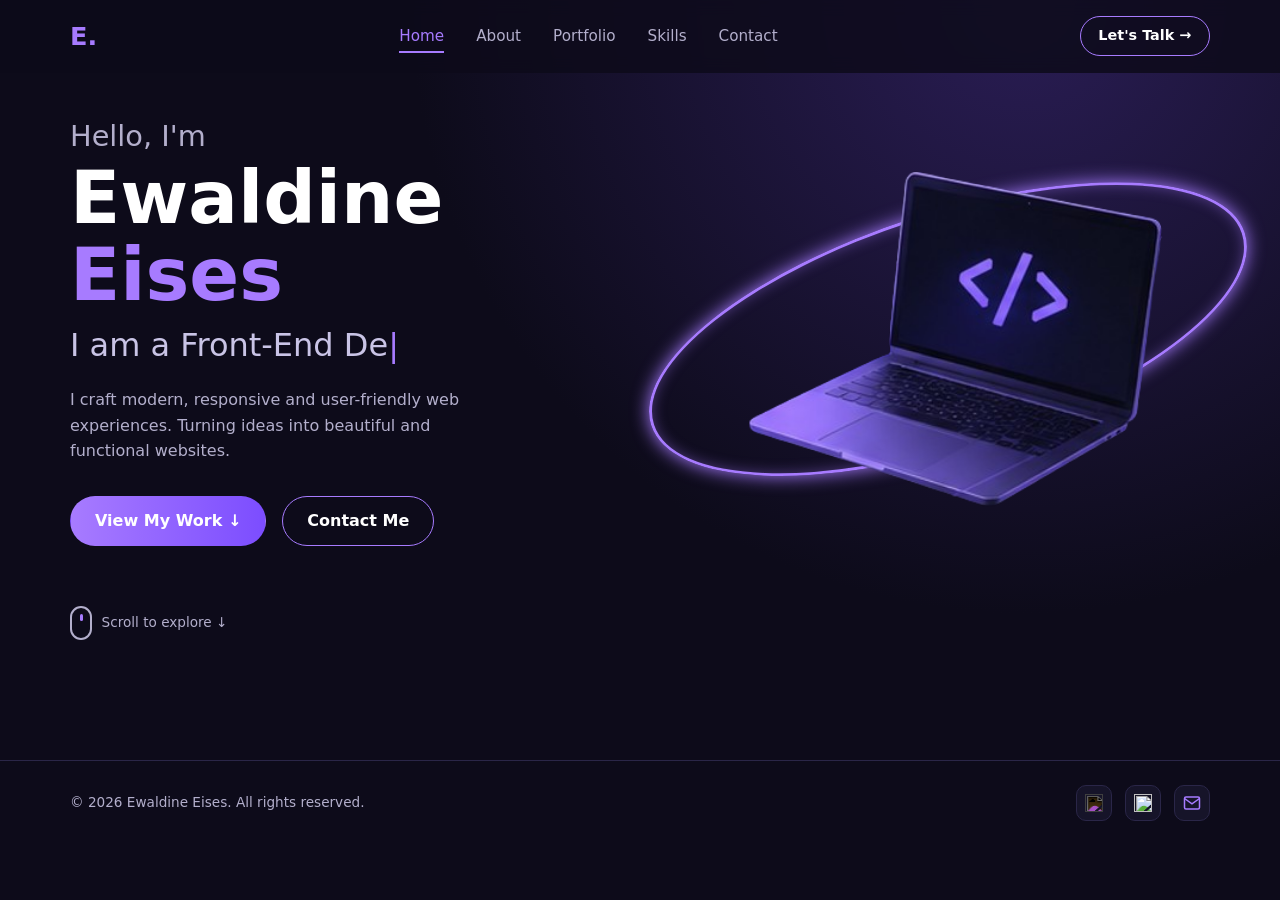
==== index.html @ 62b587c3 "First prototype" ====
<!DOCTYPE html>
<html lang="en">
<head>
  <meta charset="UTF-8" />
  <meta name="viewport" content="width=device-width, initial-scale=1.0" />
  <title>Ewaldine Eises | Home</title>
  <link rel="stylesheet" href="css/styles.css" />
  <script src="js/main.js" defer></script>
</head>
<body class="home-page">
  <header class="nav">
    <div class="container nav__inner">
      <a href="index.html" class="logo">E.</a>
      <ul class="nav__links">
        <li><a href="index.html" class="active">Home</a></li>
        <li><a href="about.html">About</a></li>
        <li><a href="portfolio.html">Portfolio</a></li>
        <li><a href="skills.html">Skills</a></li>
        <li><a href="contact.html">Contact</a></li>
      </ul>
      <a href="contact.html" class="btn btn--small nav__cta">Let's Talk →</a>
      <button class="nav__toggle" aria-label="Toggle menu" aria-expanded="false">☰</button>
    </div>
  </header>

  <main>
    <section class="hero">
      <div class="container hero__grid">
        <div class="hero__text-block">
          <p class="hero__greeting">Hello, I'm</p>
          <h1 class="hero__name">Ewaldine <span class="accent">Eises</span></h1>
          <p class="hero__role">I am a <span id="typed-text"></span><span class="typing-cursor">|</span></p>
          <p class="hero__text">I craft modern, responsive and user-friendly web experiences. Turning ideas into beautiful and functional websites.</p>
          <div class="hero__buttons">
            <a href="portfolio.html" class="btn btn--solid">View My Work ↓</a>
            <a href="contact.html" class="btn">Contact Me</a>
          </div>
        </div>

        <div class="hero__visual">
          <img class="hero__image" src="assets/image1.png" alt="Laptop displaying a code icon, surrounded by a glowing purple orbit" />
        </div>
      </div>

      <div class="container scroll-hint">
        <span class="mouse"></span> Scroll to explore ↓
      </div>
    </section>
  </main>

  <footer class="footer">
    <div class="container footer__inner">
      <span>© <span id="year"></span> Ewaldine Eises. All rights reserved.</span>
      <div class="socials">
        <a href="https://github.com/Ewaldine" target="_blank" rel="noopener" aria-label="GitHub"><img src="https://cdn.jsdelivr.net/gh/devicons/devicon@latest/icons/github/github-original.svg" alt="" /></a>
        <a href="https://www.linkedin.com/in/ewaldine-eises-568754282/" target="_blank" rel="noopener" aria-label="LinkedIn"><img src="https://cdn.jsdelivr.net/gh/devicons/devicon@latest/icons/linkedin/linkedin-original.svg" alt="" /></a>
        <a href="mailto:ewaldineeises05@gmail.com.na" aria-label="Email">
          <svg width="18" height="18" viewBox="0 0 24 24" fill="none" stroke="#a77bff" stroke-width="2"><rect x="2" y="4" width="20" height="16" rx="2"/><polyline points="22,6 12,13 2,6"/></svg>
        </a>
      </div>
    </div>
  </footer>
</body>
</html>
---- css/styles.css ----
/* ==========================================================
   1. Design tokens (colours, fonts, spacing) in one place
   ========================================================== */
:root {
  --bg: #0d0b1a;
  --bg-card: #161429;
  --bg-input: #1c1935;
  --border: #2a2648;
  --purple: #a77bff;
  --purple-dark: #7c4dff;
  --purple-glow: rgba(167, 123, 255, 0.35);
  --text: #ffffff;
  --text-muted: #b3afcc;
  --radius: 14px;
  --font: "Segoe UI", system-ui, -apple-system, Roboto, Arial, sans-serif;
}

/* ==========================================================
   2. Reset and base
   ========================================================== */
* { box-sizing: border-box; margin: 0; padding: 0; }

body {
  font-family: var(--font);
  background: radial-gradient(circle at 80% 0%, #2a1d55 0%, var(--bg) 45%);
  background-color: var(--bg);
  color: var(--text);
  line-height: 1.6;
  min-height: 100vh;
}

img { max-width: 100%; display: block; }
a { color: inherit; text-decoration: none; }
button, input, textarea { font: inherit; }

.container { width: min(1140px, 92%); margin: 0 auto; }

section { padding: 60px 0; }

/* ==========================================================
   3. Navigation bar
   ========================================================== */
.nav {
  position: sticky;
  top: 0;
  z-index: 10;
  background: rgba(13, 11, 26, 0.85);
  backdrop-filter: blur(8px);
  border-bottom: 1px solid transparent;
}

.nav.scrolled { border-bottom-color: var(--border); }

.nav__inner {
  display: flex;
  align-items: center;
  justify-content: space-between;
  height: 72px;
}

.logo { font-size: 1.6rem; font-weight: 800; color: var(--purple); }

.nav__links {
  display: flex;
  gap: 2rem;
  list-style: none;
}

.nav__links a {
  position: relative;
  color: var(--text-muted);
  font-size: 0.95rem;
  padding: 6px 0;
  transition: color 0.2s;
}

.nav__links a::after {
  content: "";
  position: absolute;
  left: 0;
  bottom: -2px;
  width: 100%;
  height: 2px;
  background: var(--purple);
  transform: scaleX(0);
  transition: transform 0.25s;
}

.nav__links a:hover,
.nav__links a.active { color: var(--purple); }

.nav__links a:hover::after,
.nav__links a.active::after { transform: scaleX(1); }

.nav__toggle {
  display: none;
  background: none;
  border: none;
  color: var(--text);
  font-size: 1.6rem;
  cursor: pointer;
}

/* ==========================================================
   4. Buttons
   ========================================================== */
.btn {
  display: inline-flex;
  align-items: center;
  gap: 0.5rem;
  padding: 0.7rem 1.5rem;
  border-radius: 999px;
  border: 1px solid var(--purple);
  background: transparent;
  color: var(--text);
  font-weight: 600;
  cursor: pointer;
  transition: transform 0.2s, box-shadow 0.2s, background 0.2s;
}

.btn:hover { transform: translateY(-2px); box-shadow: 0 8px 24px var(--purple-glow); }

.btn--solid {
  background: linear-gradient(90deg, var(--purple), var(--purple-dark));
  border-color: transparent;
}

.btn--small { padding: 0.45rem 1.1rem; font-size: 0.9rem; }

/* ==========================================================
   5. Shared headings and labels
   ========================================================== */
.eyebrow {
  display: inline-flex;
  align-items: center;
  gap: 0.6rem;
  color: var(--text-muted);
  font-size: 0.9rem;
  margin-bottom: 0.8rem;
}

.eyebrow::before {
  content: "";
  width: 24px;
  height: 3px;
  border-radius: 2px;
  background: var(--purple);
}

.title {
  font-size: clamp(2rem, 4vw, 3rem);
  line-height: 1.15;
  font-weight: 800;
}

.accent { color: var(--purple); }

.subtitle { color: var(--text-muted); margin-top: 0.6rem; }

/* Hide the scrollbar on the home page only; the page still scrolls with the mouse wheel */
body.home-page { scrollbar-width: none; }
body.home-page::-webkit-scrollbar { display: none; }

/* ==========================================================
   6. Hero (home page)
   ========================================================== */
.hero { padding: 40px 0 80px; overflow-x: hidden; }

.hero__grid {
  display: grid;
  grid-template-columns: 1.1fr 1fr;
  align-items: center;
  gap: 40px;
}

.hero__greeting { font-size: 1.8rem; color: var(--text-muted); font-weight: 400; }

.hero__name { font-size: clamp(2.8rem, 6vw, 4.6rem); font-weight: 800; line-height: 1.05; }

.hero__role { font-size: 2rem; color: #c9c4e6; margin: 0.4rem 0 1rem; font-weight: 500; }

.hero__text { color: var(--text-muted); max-width: 440px; margin-bottom: 2rem; }

.hero__buttons { display: flex; gap: 1rem; flex-wrap: wrap; }

.typing-cursor { color: var(--purple); animation: blink 1s steps(1) infinite; }

@keyframes blink { 50% { opacity: 0; } }

/* Hero visual: image with a glowing orbit ring behind it */
.hero__visual { position: relative; isolation: isolate; display: grid; place-items: center; min-height: 380px; }

.hero__visual::after {
  content: "";
  position: absolute;
  left: 50%;
  top: 50%;
  width: 118%;
  height: 58%;
  border: 3px solid #a77bff;
  border-radius: 50%;
  box-shadow: 0 0 18px #a77bff, inset 0 0 14px rgba(167, 123, 255, 0.4);
  transform: translate(-50%, -50%) rotate(-18deg);
  z-index: -1;
}

.hero__image {
  position: relative;
  z-index: 1;
  width: 100%;
  max-width: 440px;
  height: auto;
  display: block;
  margin: 0 auto;
}

@keyframes float {
  0%, 100% { transform: translateY(0); }
  50% { transform: translateY(-12px); }
}

.scroll-hint {
  margin-top: 60px;
  color: var(--text-muted);
  font-size: 0.85rem;
  display: flex;
  align-items: center;
  gap: 0.6rem;
}

.mouse {
  width: 22px;
  height: 34px;
  border: 2px solid var(--text-muted);
  border-radius: 12px;
  position: relative;
}

.mouse::before {
  content: "";
  position: absolute;
  top: 6px;
  left: 50%;
  width: 3px;
  height: 7px;
  margin-left: -1.5px;
  border-radius: 2px;
  background: var(--purple);
  animation: wheel 1.6s ease-in-out infinite;
}

@keyframes wheel {
  0% { opacity: 1; transform: translateY(0); }
  100% { opacity: 0; transform: translateY(10px); }
}

/* ==========================================================
   7. Entrance animation and scroll reveal
   ========================================================== */
.reveal {
  opacity: 0;
  translate: 0 30px;
  transition: opacity 0.7s ease, translate 0.7s ease;
}

.reveal.is-visible { opacity: 1; translate: 0 0; }

.hero__text-block > * { animation: fade-up 0.8s ease both; }
.hero__text-block > *:nth-child(2) { animation-delay: 0.15s; }
.hero__text-block > *:nth-child(3) { animation-delay: 0.3s; }
.hero__text-block > *:nth-child(4) { animation-delay: 0.45s; }

@keyframes fade-up {
  from { opacity: 0; transform: translateY(20px); }
  to { opacity: 1; transform: translateY(0); }
}

/* ==========================================================
   8. Cards and grids
   ========================================================== */
.card {
  background: var(--bg-card);
  border: 1px solid var(--border);
  border-radius: var(--radius);
  padding: 1.6rem;
  transition: transform 0.25s, border-color 0.25s, box-shadow 0.25s;
}

.card:hover {
  transform: translateY(-6px);
  border-color: var(--purple);
  box-shadow: 0 12px 30px rgba(0, 0, 0, 0.35);
}

.grid-3 { display: grid; grid-template-columns: repeat(3, 1fr); gap: 1.5rem; }
.grid-4 { display: grid; grid-template-columns: repeat(4, 1fr); gap: 1.2rem; }

/* ==========================================================
   9. About page
   ========================================================== */
.about__grid {
  display: grid;
  grid-template-columns: 1fr 1fr;
  gap: 50px;
  align-items: center;
}

.about__heading { font-size: clamp(2.4rem, 4vw, 3.2rem); font-weight: 800; }

.about__bars {
  display: block;
  position: relative;
  width: 60px;
  height: 4px;
  margin: 0.8rem 0 2rem;
  border-radius: 4px;
  background: linear-gradient(90deg, var(--purple), var(--purple-dark));
}

.about__bars::after {
  content: "";
  position: absolute;
  left: 0;
  top: 8px;
  width: 30px;
  height: 4px;
  border-radius: 4px;
  background: var(--purple-dark);
}

.about__subheading { font-size: 1.6rem; font-weight: 700; margin-bottom: 0.8rem; }

.about__intro { color: var(--text-muted); margin-bottom: 2rem; }

.info { display: grid; grid-template-columns: 1fr 1fr; gap: 0 2.5rem; margin-bottom: 2.2rem; }

.info__list { list-style: none; }

.info__list li {
  display: flex;
  flex-wrap: wrap;
  gap: 0.4rem;
  padding: 0.75rem 0;
  border-bottom: 1px solid var(--border);
}

.info__list strong { font-weight: 700; }
.info__list span { color: var(--text-muted); }

.about__buttons { display: flex; gap: 1rem; flex-wrap: wrap; }

.about-timeline { padding-top: 0; }

.timeline-grid { display: grid; grid-template-columns: 1fr 1fr; gap: 50px; }

.timeline__title { font-size: 1.8rem; font-weight: 700; margin-bottom: 1.5rem; }

.timeline-card {
  position: relative;
  background: var(--bg-card);
  border: 1px solid var(--border);
  border-radius: var(--radius);
  padding: 1.8rem 2rem 1.8rem 2.6rem;
}

.timeline-card::before {
  content: "";
  position: absolute;
  left: 1.1rem;
  top: 2.2rem;
  width: 12px;
  height: 12px;
  border-radius: 50%;
  background: var(--purple);
  box-shadow: 0 0 12px var(--purple-glow);
}

.timeline-card::after {
  content: "";
  position: absolute;
  left: calc(1.1rem + 5px);
  top: 3rem;
  bottom: 1.5rem;
  width: 2px;
  background: var(--purple-dark);
}

.timeline-card__date {
  display: flex;
  align-items: center;
  gap: 0.5rem;
  color: var(--text-muted);
  font-size: 0.9rem;
  margin-bottom: 0.6rem;
}

.timeline-card h3 { font-size: 1.2rem; margin-bottom: 0.6rem; }
.timeline-card p { color: var(--text-muted); }


/* Photo frame: framed image with purple corner brackets */
.photo {
  position: relative;
  width: min(380px, 100%);
  margin: 0 auto;
}

.photo__frame {
  position: relative;
  z-index: 1;
  border-radius: 12px;
  overflow: hidden;
  border: 1px solid var(--border);
  background: var(--bg-card);
  box-shadow: 0 20px 50px rgba(0, 0, 0, 0.4);
}

.photo__corner {
  position: absolute;
  width: 90px;
  height: 90px;
  border-color: var(--purple-dark);
  border-style: solid;
  border-width: 0;
}

.photo__corner--tl {
  top: -18px;
  left: -18px;
  border-top-width: 5px;
  border-left-width: 5px;
  border-top-left-radius: 4px;
}

.photo__corner--br {
  bottom: -18px;
  right: -18px;
  border-bottom-width: 5px;
  border-right-width: 5px;
  border-bottom-right-radius: 4px;
}

.photo img {
  display: block;
  width: 100%;
  aspect-ratio: 4 / 5;
  object-fit: cover;
}


/* ==========================================================
   10. Portfolio page
   ========================================================== */
.filters { display: flex; gap: 0.8rem; flex-wrap: wrap; margin: 2rem 0; }

.filter-btn {
  padding: 0.5rem 1.2rem;
  border-radius: 999px;
  border: 1px solid var(--border);
  background: var(--bg-card);
  color: var(--text-muted);
  cursor: pointer;
  transition: all 0.2s;
}

.filter-btn:hover { color: var(--text); }

.filter-btn.active {
  background: linear-gradient(90deg, var(--purple), var(--purple-dark));
  color: var(--text);
  border-color: transparent;
}

.project { padding: 1rem; }

.project__shot {
  height: 170px;
  border-radius: 10px;
  margin-bottom: 1rem;
  overflow: hidden;
  background: linear-gradient(135deg, #2b2360, #5b3fb0);
  display: grid;
  place-items: center;
  color: rgba(255, 255, 255, 0.7);
  font-weight: 600;
}

.project__shot img { width: 100%; height: 100%; object-fit: cover; }

.project h3 { font-size: 1.05rem; }
.project p { color: var(--text-muted); font-size: 0.9rem; margin: 0.3rem 0 0.8rem; }
.project a { color: var(--purple); font-size: 0.9rem; font-weight: 600; }

.project.is-hidden { display: none; }

.more { text-align: center; margin-top: 2.5rem; }

/* ==========================================================
   11. Skills page
   ========================================================== */
.tabs { display: flex; gap: 0.8rem; flex-wrap: wrap; margin: 2rem 0; }

.tab {
  padding: 0.5rem 1.2rem;
  border-radius: 10px;
  border: 1px solid var(--border);
  background: var(--bg-card);
  color: var(--text-muted);
  cursor: pointer;
  transition: all 0.2s;
}

.tab.active { background: var(--purple); color: #fff; border-color: transparent; }

.tool { text-align: center; padding: 1.8rem 1rem; }

.tool img { width: 48px; height: 48px; margin: 0 auto 0.8rem; }
.tool img.mono { filter: invert(1); }
.tool strong { font-weight: 600; font-size: 0.95rem; }

.tool.is-hidden { display: none; }

/* ==========================================================
   12. Contact page
   ========================================================== */
.contact__grid {
  display: grid;
  grid-template-columns: 1fr 1fr;
  gap: 50px;
  align-items: start;
}

.contact__text p { color: var(--text-muted); margin: 1rem 0 2rem; }

.contact__list { list-style: none; display: grid; gap: 1.2rem; }

.contact__list li { display: flex; align-items: center; gap: 1rem; color: var(--text-muted); }

.contact__list .icon {
  width: 36px;
  height: 36px;
  border-radius: 10px;
  background: var(--bg-input);
  display: grid;
  place-items: center;
  color: var(--purple);
}

.form { display: grid; gap: 1rem; }

.form input,
.form textarea {
  width: 100%;
  padding: 0.9rem 1rem;
  border-radius: 10px;
  border: 1px solid var(--border);
  background: var(--bg-input);
  color: var(--text);
  transition: border-color 0.2s, box-shadow 0.2s;
}

.form textarea { min-height: 120px; resize: vertical; }

.form input:focus,
.form textarea:focus {
  outline: none;
  border-color: var(--purple);
  box-shadow: 0 0 0 3px var(--purple-glow);
}

.form input.is-invalid,
.form textarea.is-invalid { border-color: #ff6b8b; }

.form__error { color: #ff6b8b; font-size: 0.85rem; min-height: 1rem; }

.form__success { color: #7ee3a8; display: none; }
.form__success.show { display: block; }

.form .btn { justify-content: center; width: 100%; }

/* ==========================================================
   13. Footer
   ========================================================== */
.footer {
  border-top: 1px solid var(--border);
  padding: 1.5rem 0;
  margin-top: 40px;
}

.footer__inner {
  display: flex;
  justify-content: space-between;
  align-items: center;
  flex-wrap: wrap;
  gap: 1rem;
  color: var(--text-muted);
  font-size: 0.85rem;
}

.socials { display: flex; gap: 0.8rem; }

.socials a {
  width: 36px;
  height: 36px;
  border-radius: 10px;
  background: var(--bg-card);
  border: 1px solid var(--border);
  display: grid;
  place-items: center;
  transition: transform 0.2s, border-color 0.2s;
}

.socials a:hover { transform: translateY(-3px); border-color: var(--purple); }

.socials img { width: 18px; height: 18px; }
/* The GitHub logo is black by default, so lighten it for the dark background */
img[src*="github-original"] { filter: invert(1); }

/* ==========================================================
   14. Responsive layout
   ========================================================== */
@media (max-width: 900px) {
  .hero__grid, .about__grid, .contact__grid, .timeline-grid { grid-template-columns: 1fr; }
  .info { grid-template-columns: 1fr; }
  .hero__visual { order: -1; }
  .grid-3 { grid-template-columns: 1fr 1fr; }
  .grid-4 { grid-template-columns: 1fr 1fr; }
}

@media (max-width: 720px) {
  .nav__toggle { display: block; }

  .nav__links {
    position: absolute;
    top: 72px;
    left: 0;
    right: 0;
    flex-direction: column;
    gap: 0;
    background: var(--bg-card);
    border-bottom: 1px solid var(--border);
    opacity: 0;
    transform: translateY(-10px);
    pointer-events: none;
    transition: opacity 0.25s, transform 0.25s;
  }

  .nav__links.open { opacity: 1; transform: none; pointer-events: auto; }

  .nav__links li { padding: 0.9rem 4%; }

  .nav__cta { display: none; }

  .grid-3, .grid-4 { grid-template-columns: 1fr; }
}

/* ==========================================================
   15. Respect users who prefer less motion
   ========================================================== */
@media (prefers-reduced-motion: reduce) {
  *, *::before, *::after {
    animation: none !important;
    transition: none !important;
  }
  .reveal { opacity: 1; translate: none; }
}
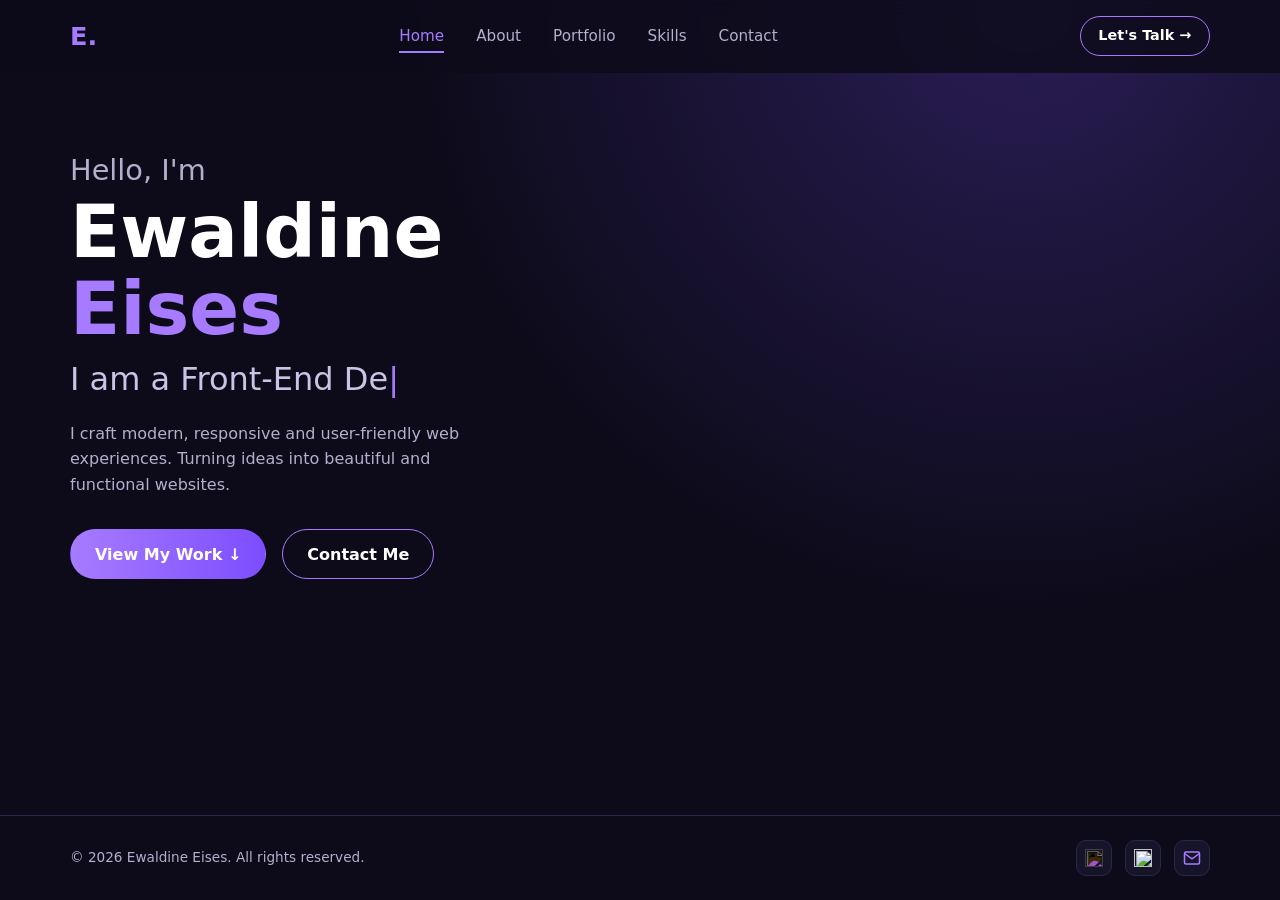
==== commit f90255ce: "Update portfolio" ====
--- a/index.html
+++ b/index.html
@@ -38,15 +38,13 @@
         </div>
 
         <div class="hero__visual">
-          <img class="hero__image" src="assets/image1.png" alt="Laptop displaying a code icon, surrounded by a glowing purple orbit" />
+          <spline-viewer class="hero__spline" url="https://prod.spline.design/1dcxapFMBHoCIfHs/scene.splinecode"></spline-viewer>
         </div>
-      </div>
-
-      <div class="container scroll-hint">
-        <span class="mouse"></span> Scroll to explore ↓
       </div>
     </section>
   </main>
+
+  <script type="module" src="https://unpkg.com/@splinetool/viewer@1.9.72/build/spline-viewer.js"></script>
 
   <footer class="footer">
     <div class="container footer__inner">
--- a/css/styles.css
+++ b/css/styles.css
@@ -158,7 +158,7 @@
 .subtitle { color: var(--text-muted); margin-top: 0.6rem; }
 
 /* Hide the scrollbar on the home page only; the page still scrolls with the mouse wheel */
-body.home-page { scrollbar-width: none; }
+body.home-page { scrollbar-width: none; height: 100vh; overflow: hidden; }
 body.home-page::-webkit-scrollbar { display: none; }
 
 /* ==========================================================
@@ -171,6 +171,7 @@
   grid-template-columns: 1.1fr 1fr;
   align-items: center;
   gap: 40px;
+  margin-top: -200px;
 }
 
 .hero__greeting { font-size: 1.8rem; color: var(--text-muted); font-weight: 400; }
@@ -187,29 +188,12 @@
 
 @keyframes blink { 50% { opacity: 0; } }
 
-/* Hero visual: image with a glowing orbit ring behind it */
-.hero__visual { position: relative; isolation: isolate; display: grid; place-items: center; min-height: 380px; }
-
-.hero__visual::after {
-  content: "";
-  position: absolute;
-  left: 50%;
-  top: 50%;
-  width: 118%;
-  height: 58%;
-  border: 3px solid #a77bff;
-  border-radius: 50%;
-  box-shadow: 0 0 18px #a77bff, inset 0 0 14px rgba(167, 123, 255, 0.4);
-  transform: translate(-50%, -50%) rotate(-18deg);
-  z-index: -1;
-}
-
-.hero__image {
-  position: relative;
-  z-index: 1;
+/* Hero visual: enlarged Spline 3D scene */
+.hero__visual { position: relative; display: grid; place-items: center; min-height: 900px; }
+
+.hero__spline {
   width: 100%;
-  max-width: 440px;
-  height: auto;
+  height: 900px;
   display: block;
   margin: 0 auto;
 }
@@ -303,6 +287,7 @@
   grid-template-columns: 1fr 1fr;
   gap: 50px;
   align-items: center;
+  margin-top: -20px;
 }
 
 .about__heading { font-size: clamp(2.4rem, 4vw, 3.2rem); font-weight: 800; }
@@ -530,6 +515,9 @@
   align-items: start;
 }
 
+.contact__grid .card { margin-top: 100px; }
+.contact__grid > :first-child { margin-top: -40px; }
+
 .contact__text p { color: var(--text-muted); margin: 1rem 0 2rem; }
 
 .contact__list { list-style: none; display: grid; gap: 1.2rem; }
@@ -585,6 +573,17 @@
   border-top: 1px solid var(--border);
   padding: 1.5rem 0;
   margin-top: 40px;
+}
+
+/* Home page: keep the footer pinned to the bottom of the screen */
+body.home-page .footer {
+  position: fixed;
+  bottom: 0;
+  left: 0;
+  right: 0;
+  margin-top: 0;
+  background: var(--bg);
+  z-index: 50;
 }
 
 .footer__inner {
